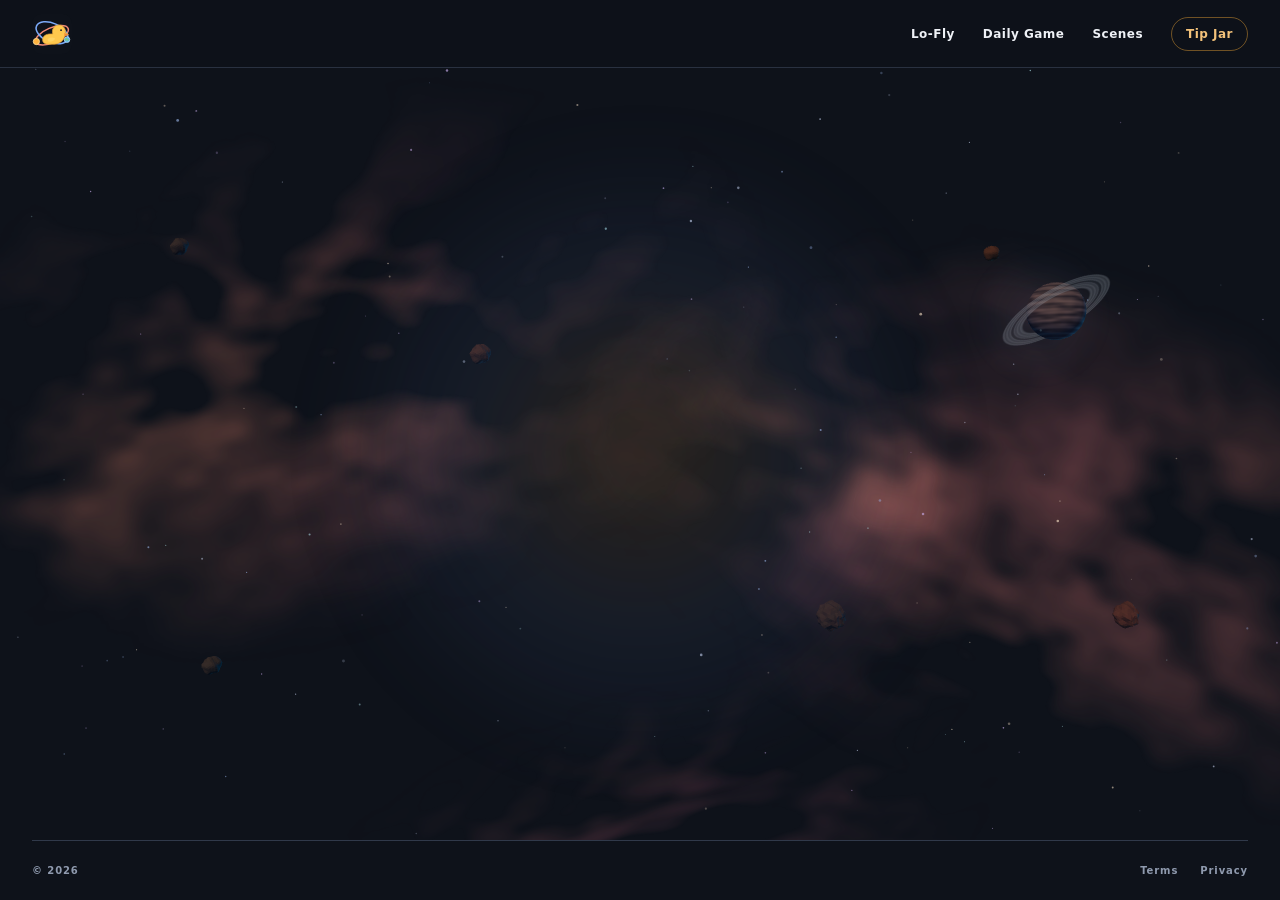
==== index.html @ 39ffc07c "Add the Scenes gallery at /scenes/ (The Pier, The Campsite, The Overview) with a Scenes link in ever" ====
<!doctype html>
<html lang="en">
  <head>
    <meta charset="utf-8" />
    <meta name="viewport" content="width=device-width, initial-scale=1" />
    <meta name="theme-color" content="#0e121a" />
    <meta name="description" content="An interactive rubber duck in orbit. Play Lo-Fly and the Daily Game." />
    <title>jocoly.com</title>
    <link rel="icon" href="/assets/favicon-dEKb_OuO.svg" type="image/svg+xml" />
    <script type="module" crossorigin src="/assets/main-CaY3VShw.js"></script>
    <link rel="modulepreload" crossorigin href="/assets/site-57SYCgge.js">
    <link rel="modulepreload" crossorigin href="/assets/three.module-zth7mm_C.js">
    <link rel="modulepreload" crossorigin href="/assets/BufferGeometryUtils-DLMdlk1V.js">
    <link rel="stylesheet" crossorigin href="/assets/site-CdRNZb1y.css">
  </head>
  <body>
    <a class="skip-link" href="#main">Skip to content</a>
    <header class="site-header">
      <div class="header-inner">
        <a class="brand-mark" href="#top" aria-label="Back to top"><img src="data:image/svg+xml,%3csvg%20xmlns='http://www.w3.org/2000/svg'%20viewBox='0%200%2064%2064'%3e%3crect%20width='64'%20height='64'%20rx='15'%20fill='%230e121a'/%3e%3cellipse%20cx='32'%20cy='34'%20rx='28'%20ry='12'%20transform='rotate(-23%2032%2034)'%20fill='none'%20stroke='%23f28a77'%20stroke-width='2.4'/%3e%3cellipse%20cx='32'%20cy='30'%20rx='27'%20ry='15'%20transform='rotate(24%2032%2030)'%20fill='none'%20stroke='%237ba9f7'%20stroke-width='2.4'/%3e%3ccircle%20cx='7'%20cy='44'%20r='5'%20fill='%23ffb23f'%20stroke='%23ffe09a'%20stroke-width='1.3'/%3e%3ccircle%20cx='56'%20cy='41'%20r='4.5'%20fill='%2358b7eb'%20stroke='%23d2e9ff'%20stroke-width='1'/%3e%3cpath%20d='M54%2039c-1%200-2%201-2%202%201%200%201%201%202%202l2-1%202%201%201-2-2-1-1-2z'%20fill='%2379c988'/%3e%3cpath%20d='M17%2041c0-5.5%205.5-9%2012.5-9h3.8c-.4-1.3-.6-2.6-.6-3.8%200-6.1%204.6-10.7%2010.4-10.7s10.3%204.6%2010.3%2010.7v1.5l4.9%202.8-5.9%202.6c-1.9%208.1-8.5%2013.3-19.4%2013.3H28C21%2048.4%2017%2046.2%2017%2041Z'%20fill='%23ffc84d'%20stroke='%23e3a039'%20stroke-width='1.2'%20stroke-linejoin='round'/%3e%3cpath%20d='M51%2030.5%2059%2033l-7.4%203.1c.6-1.8.5-3.8-.6-5.6Z'%20fill='%23f28a3b'/%3e%3cpath%20d='M25%2040c4-3%208-3%2012-1-2%204-6%206-11%205'%20fill='%23ffda72'%20opacity='.65'/%3e%3ccircle%20cx='46.5'%20cy='25.8'%20r='1.5'%20fill='%2325252c'/%3e%3c/svg%3e" alt="" /></a>
        <div class="header-actions">
          <nav class="site-nav" aria-label="Main navigation"><a href="/lo-fly/" data-lo-fly-link>Lo-Fly</a><a href="/daily-game/">Daily Game</a><a href="/scenes/">Scenes</a></nav>
          <a class="tip-jar" href="https://ko-fi.com/jocoly" target="_blank" rel="noopener" aria-label="Tip Jar on Ko-fi (opens in a new tab)">Tip Jar</a>
        </div>
      </div>
    </header>

    <main id="main">
      <section class="hero" id="top" aria-labelledby="hero-title">
        <h1 class="sr-only" id="hero-title">Interactive rubber duck</h1>
        <canvas class="space-field" aria-hidden="true"></canvas>
        <canvas class="space-objects" aria-hidden="true"></canvas>
        <div class="hero-art">
          <span class="art-halo" aria-hidden="true"></span>
          <canvas class="scene-canvas" aria-hidden="true"></canvas>
          <button class="duck-hit-target" type="button" aria-label="Move the cursor across the duck to slap it. Click to change its colors."></button>
          <span class="sr-only" id="filter-status" aria-live="polite"></span>
        </div>
      </section>
    </main>

    <footer class="site-footer"><span>© 2026</span><nav class="footer-links" aria-label="Legal"><a href="/terms/">Terms</a><a href="/privacy/">Privacy</a></nav></footer>
  </body>
</html>
---- assets/site-CdRNZb1y.css ----
@layer properties{@supports (((-webkit-hyphens:none)) and (not (margin-trim:inline))) or ((-moz-orient:inline) and (not (color:rgb(from red r g b)))){*,:before,:after,::backdrop{--tw-rotate-x:initial;--tw-rotate-y:initial;--tw-rotate-z:initial;--tw-skew-x:initial;--tw-skew-y:initial;--tw-border-style:solid;--tw-shadow:0 0 #0000;--tw-shadow-color:initial;--tw-shadow-alpha:100%;--tw-inset-shadow:0 0 #0000;--tw-inset-shadow-color:initial;--tw-inset-shadow-alpha:100%;--tw-ring-color:initial;--tw-ring-shadow:0 0 #0000;--tw-inset-ring-color:initial;--tw-inset-ring-shadow:0 0 #0000;--tw-ring-inset:initial;--tw-ring-offset-width:0px;--tw-ring-offset-color:#fff;--tw-ring-offset-shadow:0 0 #0000;--tw-outline-style:solid;--tw-blur:initial;--tw-brightness:initial;--tw-contrast:initial;--tw-grayscale:initial;--tw-hue-rotate:initial;--tw-invert:initial;--tw-opacity:initial;--tw-saturate:initial;--tw-sepia:initial;--tw-drop-shadow:initial;--tw-drop-shadow-color:initial;--tw-drop-shadow-alpha:100%;--tw-drop-shadow-size:initial}}}@layer theme{:root,:host{--font-sans:-apple-system, BlinkMacSystemFont, "Segoe UI", Roboto, "Helvetica Neue", "Noto Sans", Arial, sans-serif, "Apple Color Emoji", "Segoe UI Emoji", "Segoe UI Symbol", "Noto Color Emoji";--font-mono:ui-monospace, SFMono-Regular, Menlo, Monaco, Consolas, "Liberation Mono", "Courier New", monospace;--spacing:.25rem;--default-transition-duration:.15s;--default-transition-timing-function:cubic-bezier(.4, 0, .2, 1);--default-font-family:var(--font-sans);--default-mono-font-family:var(--font-mono)}}@layer base{*,:after,:before,::backdrop{box-sizing:border-box;border:0 solid;margin:0;padding:0}::file-selector-button{box-sizing:border-box;border:0 solid;margin:0;padding:0}html,:host{-webkit-text-size-adjust:100%;tab-size:4;line-height:1.5;font-family:var(--default-font-family,-apple-system, BlinkMacSystemFont, "Segoe UI", Roboto, "Helvetica Neue", "Noto Sans", Arial, sans-serif, "Apple Color Emoji", "Segoe UI Emoji", "Segoe UI Symbol", "Noto Color Emoji");font-feature-settings:var(--default-font-feature-settings,normal);font-variation-settings:var(--default-font-variation-settings,normal);-webkit-tap-highlight-color:transparent}hr{height:0;color:inherit;border-top-width:1px}abbr:where([title]){-webkit-text-decoration:underline dotted;text-decoration:underline dotted}h1,h2,h3,h4,h5,h6{font-size:inherit;font-weight:inherit}a{color:inherit;-webkit-text-decoration:inherit;text-decoration:inherit}b,strong{font-weight:bolder}code,kbd,samp,pre{font-family:var(--default-mono-font-family,ui-monospace, SFMono-Regular, Menlo, Monaco, Consolas, "Liberation Mono", "Courier New", monospace);font-feature-settings:var(--default-mono-font-feature-settings,normal);font-variation-settings:var(--default-mono-font-variation-settings,normal);font-size:1em}small{font-size:80%}sub,sup{vertical-align:baseline;font-size:75%;line-height:0;position:relative}sub{bottom:-.25em}sup{top:-.5em}table{text-indent:0;border-color:inherit;border-collapse:collapse}:-moz-focusring:where(:not(iframe)){outline:auto}progress{vertical-align:baseline}summary{display:list-item}ol,ul,menu{list-style:none}img,svg,video,canvas,audio,iframe,embed,object{vertical-align:middle;display:block}img,video{max-width:100%;height:auto}button,input,select,optgroup,textarea{font:inherit;font-feature-settings:inherit;font-variation-settings:inherit;letter-spacing:inherit;color:inherit;opacity:1;background-color:#0000;border-radius:0}::file-selector-button{font:inherit;font-feature-settings:inherit;font-variation-settings:inherit;letter-spacing:inherit;color:inherit;opacity:1;background-color:#0000;border-radius:0}:where(select:is([multiple],[size])) optgroup{font-weight:bolder}:where(select:is([multiple],[size])) optgroup option{padding-inline-start:20px}::file-selector-button{margin-inline-end:4px}::placeholder{opacity:1}@supports (not ((-webkit-appearance:-apple-pay-button))) or (contain-intrinsic-size:1px){::placeholder{color:currentColor}@supports (color:color-mix(in lab,red,red)){::placeholder{color:color-mix(in oklab,currentcolor 50%,transparent)}}}textarea{resize:vertical}::-webkit-search-decoration{-webkit-appearance:none}::-webkit-date-and-time-value{min-height:1lh;text-align:inherit}::-webkit-datetime-edit{display:inline-flex}::-webkit-datetime-edit-fields-wrapper{padding:0}::-webkit-datetime-edit{padding-block:0}::-webkit-datetime-edit-year-field{padding-block:0}::-webkit-datetime-edit-month-field{padding-block:0}::-webkit-datetime-edit-day-field{padding-block:0}::-webkit-datetime-edit-hour-field{padding-block:0}::-webkit-datetime-edit-minute-field{padding-block:0}::-webkit-datetime-edit-second-field{padding-block:0}::-webkit-datetime-edit-millisecond-field{padding-block:0}::-webkit-datetime-edit-meridiem-field{padding-block:0}::-webkit-calendar-picker-indicator{line-height:1}:-moz-ui-invalid{box-shadow:none}button,input:where([type=button],[type=reset],[type=submit]){appearance:button}::file-selector-button{appearance:button}::-webkit-inner-spin-button{height:auto}::-webkit-outer-spin-button{height:auto}[hidden]:where(:not([hidden=until-found])){display:none!important}}@layer components;@layer utilities{.invisible{visibility:hidden}.visible{visibility:visible}.sr-only{clip-path:inset(50%);white-space:nowrap;border-width:0;width:1px;height:1px;margin:-1px;padding:0;position:absolute;overflow:hidden}.absolute{position:absolute}.fixed{position:fixed}.relative{position:relative}.static{position:static}.block{display:block}.grid{display:grid}.hidden{display:none}.table{display:table}.h-9{height:calc(var(--spacing) * 9)}.shrink{flex-shrink:1}.grow{flex-grow:1}.transform{transform:var(--tw-rotate-x,) var(--tw-rotate-y,) var(--tw-rotate-z,) var(--tw-skew-x,) var(--tw-skew-y,)}.resize{resize:both}.rounded{border-radius:.25rem}.border{border-style:var(--tw-border-style);border-width:1px}.italic{font-style:italic}.antialiased{-webkit-font-smoothing:antialiased;-moz-osx-font-smoothing:grayscale}.shadow{--tw-shadow:0 1px 3px 0 var(--tw-shadow-color,#0000001a), 0 1px 2px -1px var(--tw-shadow-color,#0000001a);box-shadow:var(--tw-inset-shadow),var(--tw-inset-ring-shadow),var(--tw-ring-offset-shadow),var(--tw-ring-shadow),var(--tw-shadow)}.ring{--tw-ring-shadow:var(--tw-ring-inset,) 0 0 0 calc(1px + var(--tw-ring-offset-width)) var(--tw-ring-color,currentcolor);box-shadow:var(--tw-inset-shadow),var(--tw-inset-ring-shadow),var(--tw-ring-offset-shadow),var(--tw-ring-shadow),var(--tw-shadow)}.outline{outline-style:var(--tw-outline-style);outline-width:1px}.blur{--tw-blur:blur(8px);filter:var(--tw-blur,) var(--tw-brightness,) var(--tw-contrast,) var(--tw-grayscale,) var(--tw-hue-rotate,) var(--tw-invert,) var(--tw-saturate,) var(--tw-sepia,) var(--tw-drop-shadow,)}.invert{--tw-invert:invert(100%);filter:var(--tw-blur,) var(--tw-brightness,) var(--tw-contrast,) var(--tw-grayscale,) var(--tw-hue-rotate,) var(--tw-invert,) var(--tw-saturate,) var(--tw-sepia,) var(--tw-drop-shadow,)}.filter{filter:var(--tw-blur,) var(--tw-brightness,) var(--tw-contrast,) var(--tw-grayscale,) var(--tw-hue-rotate,) var(--tw-invert,) var(--tw-saturate,) var(--tw-sepia,) var(--tw-drop-shadow,)}.transition{transition-property:color,background-color,border-color,outline-color,text-decoration-color,fill,stroke,--tw-gradient-from,--tw-gradient-via,--tw-gradient-to,opacity,box-shadow,transform,translate,scale,rotate,filter,-webkit-backdrop-filter,backdrop-filter,display,content-visibility,overlay,pointer-events;transition-timing-function:var(--tw-ease,var(--default-transition-timing-function));transition-duration:var(--tw-duration,var(--default-transition-duration))}}:root{color-scheme:dark}html{scroll-behavior:smooth}body{color:#eef1f6;background:#0e121a;flex-direction:column;min-height:100svh;margin:0;font-family:Inter,ui-sans-serif,system-ui,sans-serif;display:flex}a{color:inherit;text-decoration:none}button{font:inherit}a:focus-visible,button:focus-visible{outline-offset:5px;outline:2px solid #aabdff}.sr-only{clip:rect(0,0,0,0);white-space:nowrap;border:0;width:1px;height:1px;margin:-1px;padding:0;position:absolute;overflow:hidden}.skip-link{z-index:100;color:#0e121a;background:#e8edff;padding:10px 14px;position:fixed;top:-70px;left:12px}.skip-link:focus{top:12px}.site-header{-webkit-backdrop-filter:blur(18px);backdrop-filter:blur(18px);z-index:5;background:#0e121aeb;border-bottom:1px solid #293140;flex:none;height:68px}.header-inner{justify-content:space-between;align-items:center;width:min(100% - 64px,1280px);height:100%;margin-inline:auto;display:flex}.brand-mark{place-items:center;width:40px;height:40px;display:grid}.brand-mark img{width:40px;height:40px;display:block}.site-nav{letter-spacing:.04em;gap:28px;font-size:12px;font-weight:650;display:flex}.site-nav a,.site-nav [aria-current=page]{align-items:center;padding:12px 0;display:inline-flex}.site-nav a:hover{color:#aabdff}.header-actions{align-items:center;gap:28px;display:flex}.tip-jar{color:#f3c27a;letter-spacing:.04em;white-space:nowrap;border:1px solid #d4933280;border-radius:999px;align-items:center;padding:7px 14px;font-size:12px;font-weight:650;transition:background-color .15s,border-color .15s;display:inline-flex}.tip-jar:hover{background:#d4933224;border-color:#d49332}main{flex:1;min-height:0;display:grid}.hero{isolation:isolate;place-items:center;min-height:calc(100svh - 130px);display:grid;position:relative;overflow:hidden}.space-field,.space-objects{pointer-events:none;width:100%;height:100%;display:block;position:absolute;inset:0}.space-field{z-index:0}.space-objects{z-index:1;opacity:.65}.hero-art{aspect-ratio:1;z-index:2;pointer-events:none;width:min(100vw - 32px,100svh - 142px,850px);position:relative}.art-halo{filter:blur(38px);background:radial-gradient(circle,#d4933222 4%,#4b68a31b 47%,#0000 76%);border-radius:50%;position:absolute;inset:11%}.scene-canvas{opacity:0;pointer-events:none;width:100%;height:100%;transition:opacity .4s;display:block;position:absolute;inset:0}.hero-art.scene-ready .scene-canvas{opacity:1}.duck-hit-target{z-index:1;pointer-events:auto;touch-action:pan-y;background:0 0;border:0;width:56%;height:67%;padding:0;position:absolute;top:17%;left:22%}.duck-hit-target:disabled{pointer-events:none}.duck-hit-target:focus-visible{border-radius:50%;outline:2px solid #aabdff}.site-footer{color:#8f9aae;letter-spacing:.09em;border-top:1px solid #30394a;flex:none;justify-content:space-between;align-items:center;width:min(100% - 64px,1280px);min-height:60px;margin-inline:auto;font-size:10px;font-weight:650;display:flex}.game-page{height:100svh;overflow:hidden}.game-page main{flex:1;min-height:0;display:block}.game-frame{background:#101b22;border:0;width:100%;height:100%;display:block}@media(max-width:520px){.site-header{height:58px}.header-inner,.site-footer{width:calc(100% - 36px)}.header-actions,.site-nav{gap:18px}.tip-jar{padding:6px 11px}.hero{min-height:calc(100svh - 112px)}.hero-art{width:min(100vw - 4px,100svh - 126px)}.site-footer{min-height:54px}}@media(prefers-reduced-motion:reduce){html{scroll-behavior:auto}.scene-canvas{transition:none}}.footer-links{gap:22px;display:flex}.footer-links a:hover{color:#aabdff}.legal{color:#cfd6e3;width:min(100% - 64px,760px);margin-inline:auto;padding:56px 0 72px;line-height:1.65;display:block}.legal h1{color:#eef1f6;margin:0 0 6px;font-size:32px;line-height:1.2}.legal h2{color:#eef1f6;margin:36px 0 8px;font-size:18px}.legal p,.legal ul{margin:0 0 14px;font-size:15px}.legal ul{padding-left:22px}.legal li{margin-bottom:6px}.legal a{color:#aabdff;text-underline-offset:3px;text-decoration:underline}.legal code{background:#1a2130;border-radius:4px;padding:1px 5px;font-size:13px}.legal .updated{color:#8f9aae;margin-bottom:28px;font-size:13px}@media(max-width:520px){.legal{width:calc(100% - 36px);padding-top:36px}}@property --tw-rotate-x{syntax:"*";inherits:false}@property --tw-rotate-y{syntax:"*";inherits:false}@property --tw-rotate-z{syntax:"*";inherits:false}@property --tw-skew-x{syntax:"*";inherits:false}@property --tw-skew-y{syntax:"*";inherits:false}@property --tw-border-style{syntax:"*";inherits:false;initial-value:solid}@property --tw-shadow{syntax:"*";inherits:false;initial-value:0 0 #0000}@property --tw-shadow-color{syntax:"*";inherits:false}@property --tw-shadow-alpha{syntax:"<percentage>";inherits:false;initial-value:100%}@property --tw-inset-shadow{syntax:"*";inherits:false;initial-value:0 0 #0000}@property --tw-inset-shadow-color{syntax:"*";inherits:false}@property --tw-inset-shadow-alpha{syntax:"<percentage>";inherits:false;initial-value:100%}@property --tw-ring-color{syntax:"*";inherits:false}@property --tw-ring-shadow{syntax:"*";inherits:false;initial-value:0 0 #0000}@property --tw-inset-ring-color{syntax:"*";inherits:false}@property --tw-inset-ring-shadow{syntax:"*";inherits:false;initial-value:0 0 #0000}@property --tw-ring-inset{syntax:"*";inherits:false}@property --tw-ring-offset-width{syntax:"<length>";inherits:false;initial-value:0}@property --tw-ring-offset-color{syntax:"*";inherits:false;initial-value:#fff}@property --tw-ring-offset-shadow{syntax:"*";inherits:false;initial-value:0 0 #0000}@property --tw-outline-style{syntax:"*";inherits:false;initial-value:solid}@property --tw-blur{syntax:"*";inherits:false}@property --tw-brightness{syntax:"*";inherits:false}@property --tw-contrast{syntax:"*";inherits:false}@property --tw-grayscale{syntax:"*";inherits:false}@property --tw-hue-rotate{syntax:"*";inherits:false}@property --tw-invert{syntax:"*";inherits:false}@property --tw-opacity{syntax:"*";inherits:false}@property --tw-saturate{syntax:"*";inherits:false}@property --tw-sepia{syntax:"*";inherits:false}@property --tw-drop-shadow{syntax:"*";inherits:false}@property --tw-drop-shadow-color{syntax:"*";inherits:false}@property --tw-drop-shadow-alpha{syntax:"<percentage>";inherits:false;initial-value:100%}@property --tw-drop-shadow-size{syntax:"*";inherits:false}
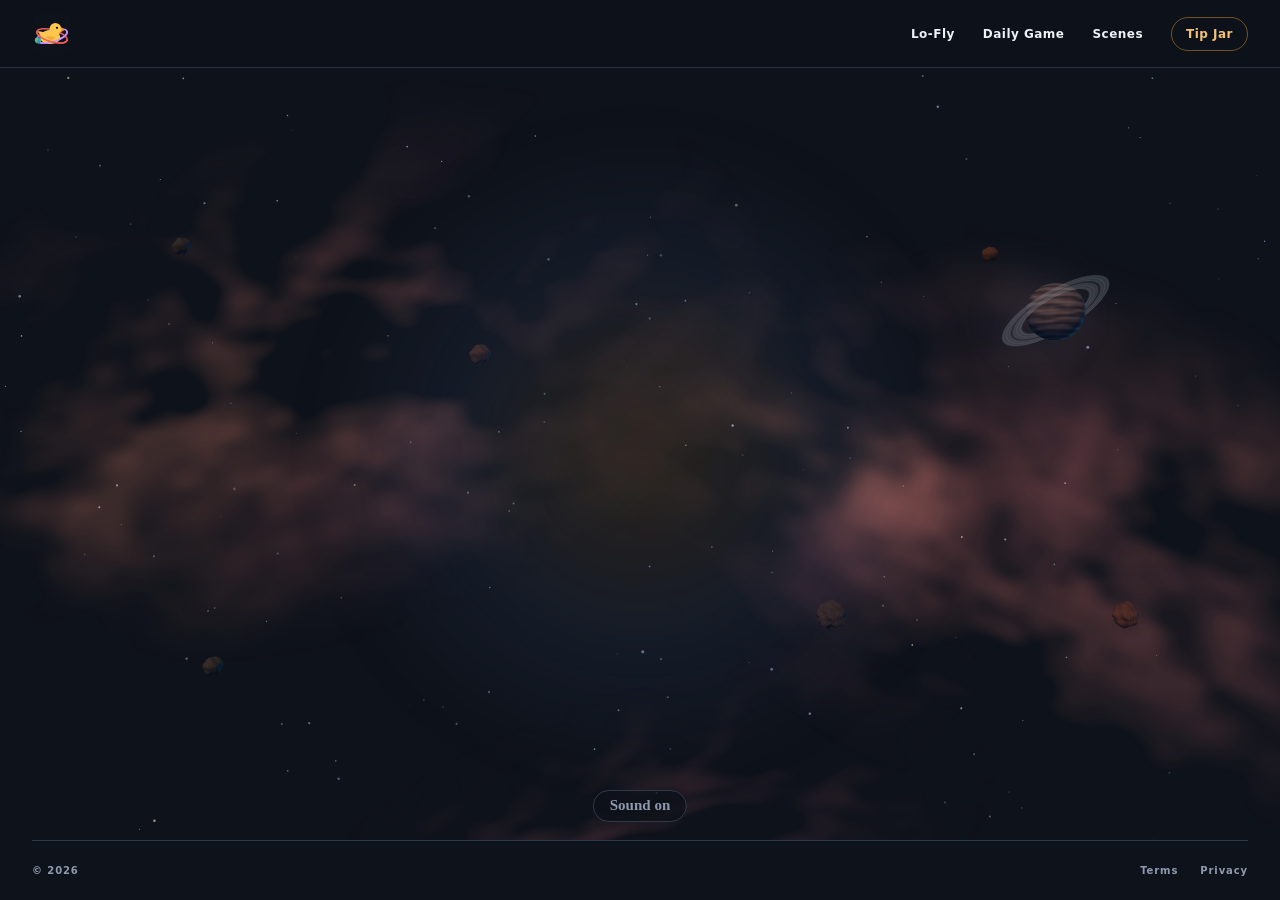
==== commit a66daddc: "Release the new landing page: randomly patterned duck with sound and the new icon; from jocoly.com-s" ====
--- a/index.html
+++ b/index.html
@@ -6,18 +6,18 @@
     <meta name="theme-color" content="#0e121a" />
     <meta name="description" content="An interactive rubber duck in orbit. Play Lo-Fly and the Daily Game." />
     <title>jocoly.com</title>
-    <link rel="icon" href="/assets/favicon-dEKb_OuO.svg" type="image/svg+xml" />
-    <script type="module" crossorigin src="/assets/main-CaY3VShw.js"></script>
-    <link rel="modulepreload" crossorigin href="/assets/site-57SYCgge.js">
-    <link rel="modulepreload" crossorigin href="/assets/three.module-zth7mm_C.js">
-    <link rel="modulepreload" crossorigin href="/assets/BufferGeometryUtils-DLMdlk1V.js">
-    <link rel="stylesheet" crossorigin href="/assets/site-CdRNZb1y.css">
+    <link rel="icon" href="/assets/favicon-DB8IwmVq.svg" type="image/svg+xml" />
+    <script type="module" crossorigin src="/assets/main-D5SIvLq3.js"></script>
+    <link rel="modulepreload" crossorigin href="/assets/site-DkAqR7CB.js">
+    <link rel="modulepreload" crossorigin href="/assets/three.module-B9PKC9r9.js">
+    <link rel="modulepreload" crossorigin href="/assets/BufferGeometryUtils-BU6Eg-JL.js">
+    <link rel="stylesheet" crossorigin href="/assets/site-BySpHu5W.css">
   </head>
   <body>
     <a class="skip-link" href="#main">Skip to content</a>
     <header class="site-header">
       <div class="header-inner">
-        <a class="brand-mark" href="#top" aria-label="Back to top"><img src="data:image/svg+xml,%3csvg%20xmlns='http://www.w3.org/2000/svg'%20viewBox='0%200%2064%2064'%3e%3crect%20width='64'%20height='64'%20rx='15'%20fill='%230e121a'/%3e%3cellipse%20cx='32'%20cy='34'%20rx='28'%20ry='12'%20transform='rotate(-23%2032%2034)'%20fill='none'%20stroke='%23f28a77'%20stroke-width='2.4'/%3e%3cellipse%20cx='32'%20cy='30'%20rx='27'%20ry='15'%20transform='rotate(24%2032%2030)'%20fill='none'%20stroke='%237ba9f7'%20stroke-width='2.4'/%3e%3ccircle%20cx='7'%20cy='44'%20r='5'%20fill='%23ffb23f'%20stroke='%23ffe09a'%20stroke-width='1.3'/%3e%3ccircle%20cx='56'%20cy='41'%20r='4.5'%20fill='%2358b7eb'%20stroke='%23d2e9ff'%20stroke-width='1'/%3e%3cpath%20d='M54%2039c-1%200-2%201-2%202%201%200%201%201%202%202l2-1%202%201%201-2-2-1-1-2z'%20fill='%2379c988'/%3e%3cpath%20d='M17%2041c0-5.5%205.5-9%2012.5-9h3.8c-.4-1.3-.6-2.6-.6-3.8%200-6.1%204.6-10.7%2010.4-10.7s10.3%204.6%2010.3%2010.7v1.5l4.9%202.8-5.9%202.6c-1.9%208.1-8.5%2013.3-19.4%2013.3H28C21%2048.4%2017%2046.2%2017%2041Z'%20fill='%23ffc84d'%20stroke='%23e3a039'%20stroke-width='1.2'%20stroke-linejoin='round'/%3e%3cpath%20d='M51%2030.5%2059%2033l-7.4%203.1c.6-1.8.5-3.8-.6-5.6Z'%20fill='%23f28a3b'/%3e%3cpath%20d='M25%2040c4-3%208-3%2012-1-2%204-6%206-11%205'%20fill='%23ffda72'%20opacity='.65'/%3e%3ccircle%20cx='46.5'%20cy='25.8'%20r='1.5'%20fill='%2325252c'/%3e%3c/svg%3e" alt="" /></a>
+        <a class="brand-mark" href="#top" aria-label="Back to top"><img src="data:image/svg+xml,%3csvg%20xmlns='http://www.w3.org/2000/svg'%20viewBox='0%200%2064%2064'%3e%3ctitle%3eJocoly%20duck%20in%20orbit%3c/title%3e%3cdefs%3e%3cclipPath%20id='earth'%3e%3ccircle%20cx='9.5'%20cy='42'%20r='5'/%3e%3c/clipPath%3e%3c/defs%3e%3crect%20width='64'%20height='64'%20rx='15'%20fill='%230e121a'/%3e%3cg%20fill='none'%20stroke-width='2.6'%20stroke-linecap='round'%3e%3cg%20transform='translate(32%2035)%20rotate(-16)'%3e%3cellipse%20rx='25'%20ry='9.5'%20stroke='%23c792ff'/%3e%3c/g%3e%3cg%20transform='translate(32%2035)%20rotate(16)'%3e%3cellipse%20rx='25'%20ry='9.5'%20stroke='%23ee5a5a'/%3e%3c/g%3e%3c/g%3e%3cpath%20d='M42%2021Q48%2020.6%2052.5%2025Q48%2029.2%2042%2029Z'%20fill='%23f28a3b'/%3e%3cg%20fill='%23ffc84d'%3e%3ccircle%20cx='37.5'%20cy='24'%20r='9.5'/%3e%3cellipse%20cx='29'%20cy='37'%20rx='16.5'%20ry='11'/%3e%3cpath%20d='M14%2034%208.5%2027.5Q16%2027%2021%2031Z'/%3e%3c/g%3e%3cpath%20d='M22%2036.5Q29%2046%2038%2037.5Q30%2034%2022%2036.5Z'%20fill='%23f0a93a'/%3e%3ccircle%20cx='40'%20cy='22'%20r='1.8'%20fill='%230e121a'/%3e%3cg%20fill='none'%20stroke-width='2.6'%20stroke-linecap='round'%3e%3cpath%20transform='translate(32%2035)%20rotate(-16)'%20d='M-25%200A25%209.5%200%200%200%2025%200'%20stroke='%23c792ff'/%3e%3cpath%20transform='translate(32%2035)%20rotate(16)'%20d='M-25%200A25%209.5%200%200%200%2025%200'%20stroke='%23ee5a5a'/%3e%3c/g%3e%3ccircle%20cx='9.5'%20cy='42'%20r='5'%20fill='%232f86d9'/%3e%3cg%20clip-path='url(%23earth)'%20fill='%235fbf6e'%3e%3cpath%20d='M4.5%2038.6Q7.5%2036.6%2010.2%2038.2Q9.6%2040%2011.2%2041.2Q10%2042.6%208.6%2042.2Q7.8%2044.2%208.4%2046.2L6.6%2045Q5.6%2042.4%204%2041.4Z'/%3e%3cpath%20d='M12%2039.6Q14.6%2040%2015.2%2042.2Q14.2%2044.4%2012.6%2045Q11.8%2042.6%2012%2039.6Z'/%3e%3cpath%20d='M9.4%2046.4Q11.2%2045.6%2012.4%2046.8L10.2%2048Z'/%3e%3c/g%3e%3c/svg%3e" alt="" /></a>
         <div class="header-actions">
           <nav class="site-nav" aria-label="Main navigation"><a href="/lo-fly/" data-lo-fly-link>Lo-Fly</a><a href="/daily-game/">Daily Game</a><a href="/scenes/">Scenes</a></nav>
           <a class="tip-jar" href="https://ko-fi.com/jocoly" target="_blank" rel="noopener" aria-label="Tip Jar on Ko-fi (opens in a new tab)">Tip Jar</a>
@@ -36,6 +36,7 @@
           <button class="duck-hit-target" type="button" aria-label="Move the cursor across the duck to slap it. Click to change its colors."></button>
           <span class="sr-only" id="filter-status" aria-live="polite"></span>
         </div>
+        <button class="sound-toggle" type="button" aria-pressed="true">Sound on</button>
       </section>
     </main>
 
--- a/assets/site-BySpHu5W.css
+++ b/assets/site-BySpHu5W.css
@@ -0,0 +1 @@
+@layer properties{@supports (((-webkit-hyphens:none)) and (not (margin-trim:inline))) or ((-moz-orient:inline) and (not (color:rgb(from red r g b)))){*,:before,:after,::backdrop{--tw-rotate-x:initial;--tw-rotate-y:initial;--tw-rotate-z:initial;--tw-skew-x:initial;--tw-skew-y:initial;--tw-border-style:solid;--tw-shadow:0 0 #0000;--tw-shadow-color:initial;--tw-shadow-alpha:100%;--tw-inset-shadow:0 0 #0000;--tw-inset-shadow-color:initial;--tw-inset-shadow-alpha:100%;--tw-ring-color:initial;--tw-ring-shadow:0 0 #0000;--tw-inset-ring-color:initial;--tw-inset-ring-shadow:0 0 #0000;--tw-ring-inset:initial;--tw-ring-offset-width:0px;--tw-ring-offset-color:#fff;--tw-ring-offset-shadow:0 0 #0000;--tw-outline-style:solid;--tw-blur:initial;--tw-brightness:initial;--tw-contrast:initial;--tw-grayscale:initial;--tw-hue-rotate:initial;--tw-invert:initial;--tw-opacity:initial;--tw-saturate:initial;--tw-sepia:initial;--tw-drop-shadow:initial;--tw-drop-shadow-color:initial;--tw-drop-shadow-alpha:100%;--tw-drop-shadow-size:initial}}}@layer theme{:root,:host{--font-sans:-apple-system, BlinkMacSystemFont, "Segoe UI", Roboto, "Helvetica Neue", "Noto Sans", Arial, sans-serif, "Apple Color Emoji", "Segoe UI Emoji", "Segoe UI Symbol", "Noto Color Emoji";--font-mono:ui-monospace, SFMono-Regular, Menlo, Monaco, Consolas, "Liberation Mono", "Courier New", monospace;--spacing:.25rem;--default-transition-duration:.15s;--default-transition-timing-function:cubic-bezier(.4, 0, .2, 1);--default-font-family:var(--font-sans);--default-mono-font-family:var(--font-mono)}}@layer base{*,:after,:before,::backdrop{box-sizing:border-box;border:0 solid;margin:0;padding:0}::file-selector-button{box-sizing:border-box;border:0 solid;margin:0;padding:0}html,:host{-webkit-text-size-adjust:100%;tab-size:4;line-height:1.5;font-family:var(--default-font-family,-apple-system, BlinkMacSystemFont, "Segoe UI", Roboto, "Helvetica Neue", "Noto Sans", Arial, sans-serif, "Apple Color Emoji", "Segoe UI Emoji", "Segoe UI Symbol", "Noto Color Emoji");font-feature-settings:var(--default-font-feature-settings,normal);font-variation-settings:var(--default-font-variation-settings,normal);-webkit-tap-highlight-color:transparent}hr{height:0;color:inherit;border-top-width:1px}abbr:where([title]){-webkit-text-decoration:underline dotted;text-decoration:underline dotted}h1,h2,h3,h4,h5,h6{font-size:inherit;font-weight:inherit}a{color:inherit;-webkit-text-decoration:inherit;text-decoration:inherit}b,strong{font-weight:bolder}code,kbd,samp,pre{font-family:var(--default-mono-font-family,ui-monospace, SFMono-Regular, Menlo, Monaco, Consolas, "Liberation Mono", "Courier New", monospace);font-feature-settings:var(--default-mono-font-feature-settings,normal);font-variation-settings:var(--default-mono-font-variation-settings,normal);font-size:1em}small{font-size:80%}sub,sup{vertical-align:baseline;font-size:75%;line-height:0;position:relative}sub{bottom:-.25em}sup{top:-.5em}table{text-indent:0;border-color:inherit;border-collapse:collapse}:-moz-focusring:where(:not(iframe)){outline:auto}progress{vertical-align:baseline}summary{display:list-item}ol,ul,menu{list-style:none}img,svg,video,canvas,audio,iframe,embed,object{vertical-align:middle;display:block}img,video{max-width:100%;height:auto}button,input,select,optgroup,textarea{font:inherit;font-feature-settings:inherit;font-variation-settings:inherit;letter-spacing:inherit;color:inherit;opacity:1;background-color:#0000;border-radius:0}::file-selector-button{font:inherit;font-feature-settings:inherit;font-variation-settings:inherit;letter-spacing:inherit;color:inherit;opacity:1;background-color:#0000;border-radius:0}:where(select:is([multiple],[size])) optgroup{font-weight:bolder}:where(select:is([multiple],[size])) optgroup option{padding-inline-start:20px}::file-selector-button{margin-inline-end:4px}::placeholder{opacity:1}@supports (not ((-webkit-appearance:-apple-pay-button))) or (contain-intrinsic-size:1px){::placeholder{color:currentColor}@supports (color:color-mix(in lab,red,red)){::placeholder{color:color-mix(in oklab,currentcolor 50%,transparent)}}}textarea{resize:vertical}::-webkit-search-decoration{-webkit-appearance:none}::-webkit-date-and-time-value{min-height:1lh;text-align:inherit}::-webkit-datetime-edit{display:inline-flex}::-webkit-datetime-edit-fields-wrapper{padding:0}::-webkit-datetime-edit{padding-block:0}::-webkit-datetime-edit-year-field{padding-block:0}::-webkit-datetime-edit-month-field{padding-block:0}::-webkit-datetime-edit-day-field{padding-block:0}::-webkit-datetime-edit-hour-field{padding-block:0}::-webkit-datetime-edit-minute-field{padding-block:0}::-webkit-datetime-edit-second-field{padding-block:0}::-webkit-datetime-edit-millisecond-field{padding-block:0}::-webkit-datetime-edit-meridiem-field{padding-block:0}::-webkit-calendar-picker-indicator{line-height:1}:-moz-ui-invalid{box-shadow:none}button,input:where([type=button],[type=reset],[type=submit]){appearance:button}::file-selector-button{appearance:button}::-webkit-inner-spin-button{height:auto}::-webkit-outer-spin-button{height:auto}[hidden]:where(:not([hidden=until-found])){display:none!important}}@layer components;@layer utilities{.invisible{visibility:hidden}.visible{visibility:visible}.sr-only{clip-path:inset(50%);white-space:nowrap;border-width:0;width:1px;height:1px;margin:-1px;padding:0;position:absolute;overflow:hidden}.absolute{position:absolute}.fixed{position:fixed}.relative{position:relative}.static{position:static}.top-6{top:calc(var(--spacing) * 6)}.container{width:100%}@media(min-width:40rem){.container{max-width:40rem}}@media(min-width:48rem){.container{max-width:48rem}}@media(min-width:64rem){.container{max-width:64rem}}@media(min-width:80rem){.container{max-width:80rem}}@media(min-width:96rem){.container{max-width:96rem}}.block{display:block}.grid{display:grid}.hidden{display:none}.table{display:table}.h-9{height:calc(var(--spacing) * 9)}.shrink{flex-shrink:1}.grow{flex-grow:1}.transform{transform:var(--tw-rotate-x,) var(--tw-rotate-y,) var(--tw-rotate-z,) var(--tw-skew-x,) var(--tw-skew-y,)}.resize{resize:both}.rounded{border-radius:.25rem}.border{border-style:var(--tw-border-style);border-width:1px}.italic{font-style:italic}.antialiased{-webkit-font-smoothing:antialiased;-moz-osx-font-smoothing:grayscale}.shadow{--tw-shadow:0 1px 3px 0 var(--tw-shadow-color,#0000001a), 0 1px 2px -1px var(--tw-shadow-color,#0000001a);box-shadow:var(--tw-inset-shadow),var(--tw-inset-ring-shadow),var(--tw-ring-offset-shadow),var(--tw-ring-shadow),var(--tw-shadow)}.ring{--tw-ring-shadow:var(--tw-ring-inset,) 0 0 0 calc(1px + var(--tw-ring-offset-width)) var(--tw-ring-color,currentcolor);box-shadow:var(--tw-inset-shadow),var(--tw-inset-ring-shadow),var(--tw-ring-offset-shadow),var(--tw-ring-shadow),var(--tw-shadow)}.outline{outline-style:var(--tw-outline-style);outline-width:1px}.blur{--tw-blur:blur(8px);filter:var(--tw-blur,) var(--tw-brightness,) var(--tw-contrast,) var(--tw-grayscale,) var(--tw-hue-rotate,) var(--tw-invert,) var(--tw-saturate,) var(--tw-sepia,) var(--tw-drop-shadow,)}.grayscale{--tw-grayscale:grayscale(100%);filter:var(--tw-blur,) var(--tw-brightness,) var(--tw-contrast,) var(--tw-grayscale,) var(--tw-hue-rotate,) var(--tw-invert,) var(--tw-saturate,) var(--tw-sepia,) var(--tw-drop-shadow,)}.invert{--tw-invert:invert(100%);filter:var(--tw-blur,) var(--tw-brightness,) var(--tw-contrast,) var(--tw-grayscale,) var(--tw-hue-rotate,) var(--tw-invert,) var(--tw-saturate,) var(--tw-sepia,) var(--tw-drop-shadow,)}.filter{filter:var(--tw-blur,) var(--tw-brightness,) var(--tw-contrast,) var(--tw-grayscale,) var(--tw-hue-rotate,) var(--tw-invert,) var(--tw-saturate,) var(--tw-sepia,) var(--tw-drop-shadow,)}.transition{transition-property:color,background-color,border-color,outline-color,text-decoration-color,fill,stroke,--tw-gradient-from,--tw-gradient-via,--tw-gradient-to,opacity,box-shadow,transform,translate,scale,rotate,filter,-webkit-backdrop-filter,backdrop-filter,display,content-visibility,overlay,pointer-events;transition-timing-function:var(--tw-ease,var(--default-transition-timing-function));transition-duration:var(--tw-duration,var(--default-transition-duration))}}:root{color-scheme:dark}html{scroll-behavior:smooth}body{color:#eef1f6;background:#0e121a;flex-direction:column;min-height:100svh;margin:0;font-family:Inter,ui-sans-serif,system-ui,sans-serif;display:flex}a{color:inherit;text-decoration:none}button{font:inherit}a:focus-visible,button:focus-visible{outline-offset:5px;outline:2px solid #aabdff}.sr-only{clip:rect(0,0,0,0);white-space:nowrap;border:0;width:1px;height:1px;margin:-1px;padding:0;position:absolute;overflow:hidden}.skip-link{z-index:100;color:#0e121a;background:#e8edff;padding:10px 14px;position:fixed;top:-70px;left:12px}.skip-link:focus{top:12px}.site-header{-webkit-backdrop-filter:blur(18px);backdrop-filter:blur(18px);z-index:5;background:#0e121aeb;border-bottom:1px solid #293140;flex:none;height:68px}.header-inner{justify-content:space-between;align-items:center;width:min(100% - 64px,1280px);height:100%;margin-inline:auto;display:flex}.brand-mark{place-items:center;width:40px;height:40px;display:grid}.brand-mark img{width:40px;height:40px;display:block}.site-nav{letter-spacing:.04em;gap:28px;font-size:12px;font-weight:650;display:flex}.site-nav a,.site-nav [aria-current=page]{align-items:center;padding:12px 0;display:inline-flex}.site-nav a:hover{color:#aabdff}.header-actions{align-items:center;gap:28px;display:flex}.tip-jar{color:#f3c27a;letter-spacing:.04em;white-space:nowrap;border:1px solid #d4933280;border-radius:999px;align-items:center;padding:7px 14px;font-size:12px;font-weight:650;transition:background-color .15s,border-color .15s;display:inline-flex}.tip-jar:hover{background:#d4933224;border-color:#d49332}main{flex:1;min-height:0;display:grid}.hero{cursor:grab;touch-action:none;isolation:isolate;place-items:center;min-height:calc(100svh - 130px);display:grid;position:relative;overflow:hidden}.space-field,.space-objects{pointer-events:none;width:100%;height:100%;display:block;position:absolute;inset:0}.space-field{z-index:0}.space-objects{z-index:1;opacity:.65}.hero-art{aspect-ratio:1;z-index:2;pointer-events:none;width:min(100vw - 32px,100svh - 142px,850px);position:relative}.art-halo{filter:blur(38px);background:radial-gradient(circle,#d4933222 4%,#4b68a31b 47%,#0000 76%);border-radius:50%;position:absolute;inset:11%}.scene-canvas{opacity:0;pointer-events:none;width:100%;height:100%;transition:opacity .4s;display:block;position:absolute;inset:0}.hero-art.scene-ready .scene-canvas{opacity:1}.duck-hit-target{z-index:1;pointer-events:auto;touch-action:none;background:0 0;border:0;width:56%;height:67%;padding:0;position:absolute;top:17%;left:22%}.duck-hit-target:disabled{pointer-events:none}.duck-hit-target:focus-visible{border-radius:50%;outline:2px solid #aabdff}.site-footer{color:#8f9aae;letter-spacing:.09em;border-top:1px solid #30394a;flex:none;justify-content:space-between;align-items:center;width:min(100% - 64px,1280px);min-height:60px;margin-inline:auto;font-size:10px;font-weight:650;display:flex}.game-page{height:100svh;overflow:hidden}.game-page main{flex:1;min-height:0;display:block}.game-frame{background:#101b22;border:0;width:100%;height:100%;display:block}@media(max-width:520px){.site-header{height:58px}.header-inner,.site-footer{width:calc(100% - 36px)}.header-actions,.site-nav{gap:18px}.tip-jar{padding:6px 11px}.hero{min-height:calc(100svh - 112px)}.hero-art{width:min(100vw - 4px,100svh - 126px)}.site-footer{min-height:54px}}@media(prefers-reduced-motion:reduce){html{scroll-behavior:auto}.scene-canvas{transition:none}}.footer-links{gap:22px;display:flex}.footer-links a:hover{color:#aabdff}.legal{color:#cfd6e3;width:min(100% - 64px,760px);margin-inline:auto;padding:56px 0 72px;line-height:1.65;display:block}.legal h1{color:#eef1f6;margin:0 0 6px;font-size:32px;line-height:1.2}.legal h2{color:#eef1f6;margin:36px 0 8px;font-size:18px}.legal p,.legal ul{margin:0 0 14px;font-size:15px}.legal ul{padding-left:22px}.legal li{margin-bottom:6px}.legal a{color:#aabdff;text-underline-offset:3px;text-decoration:underline}.legal code{background:#1a2130;border-radius:4px;padding:1px 5px;font-size:13px}.legal .updated{color:#8f9aae;margin-bottom:28px;font-size:13px}@media(max-width:520px){.legal{width:calc(100% - 36px);padding-top:36px}}.sound-toggle{z-index:3;color:#8f9aae;cursor:pointer;background:#0e121acc;border:1px solid #30394a;border-radius:999px;padding:7px 16px 8px;font:600 15px/1 Segoe Print,Bradley Hand,Chalkboard SE,Comic Sans MS,cursive;transition:color .2s,border-color .2s;position:absolute;bottom:18px;left:50%;transform:translate(-50%)}.sound-toggle:hover,.sound-toggle:focus-visible{color:#eef1f6;border-color:#98aaff;outline:none}.sound-toggle[aria-pressed=false]{opacity:.7}.hero.spinning,.hero.spinning *{cursor:grabbing}@property --tw-rotate-x{syntax:"*";inherits:false}@property --tw-rotate-y{syntax:"*";inherits:false}@property --tw-rotate-z{syntax:"*";inherits:false}@property --tw-skew-x{syntax:"*";inherits:false}@property --tw-skew-y{syntax:"*";inherits:false}@property --tw-border-style{syntax:"*";inherits:false;initial-value:solid}@property --tw-shadow{syntax:"*";inherits:false;initial-value:0 0 #0000}@property --tw-shadow-color{syntax:"*";inherits:false}@property --tw-shadow-alpha{syntax:"<percentage>";inherits:false;initial-value:100%}@property --tw-inset-shadow{syntax:"*";inherits:false;initial-value:0 0 #0000}@property --tw-inset-shadow-color{syntax:"*";inherits:false}@property --tw-inset-shadow-alpha{syntax:"<percentage>";inherits:false;initial-value:100%}@property --tw-ring-color{syntax:"*";inherits:false}@property --tw-ring-shadow{syntax:"*";inherits:false;initial-value:0 0 #0000}@property --tw-inset-ring-color{syntax:"*";inherits:false}@property --tw-inset-ring-shadow{syntax:"*";inherits:false;initial-value:0 0 #0000}@property --tw-ring-inset{syntax:"*";inherits:false}@property --tw-ring-offset-width{syntax:"<length>";inherits:false;initial-value:0}@property --tw-ring-offset-color{syntax:"*";inherits:false;initial-value:#fff}@property --tw-ring-offset-shadow{syntax:"*";inherits:false;initial-value:0 0 #0000}@property --tw-outline-style{syntax:"*";inherits:false;initial-value:solid}@property --tw-blur{syntax:"*";inherits:false}@property --tw-brightness{syntax:"*";inherits:false}@property --tw-contrast{syntax:"*";inherits:false}@property --tw-grayscale{syntax:"*";inherits:false}@property --tw-hue-rotate{syntax:"*";inherits:false}@property --tw-invert{syntax:"*";inherits:false}@property --tw-opacity{syntax:"*";inherits:false}@property --tw-saturate{syntax:"*";inherits:false}@property --tw-sepia{syntax:"*";inherits:false}@property --tw-drop-shadow{syntax:"*";inherits:false}@property --tw-drop-shadow-color{syntax:"*";inherits:false}@property --tw-drop-shadow-alpha{syntax:"<percentage>";inherits:false;initial-value:100%}@property --tw-drop-shadow-size{syntax:"*";inherits:false}
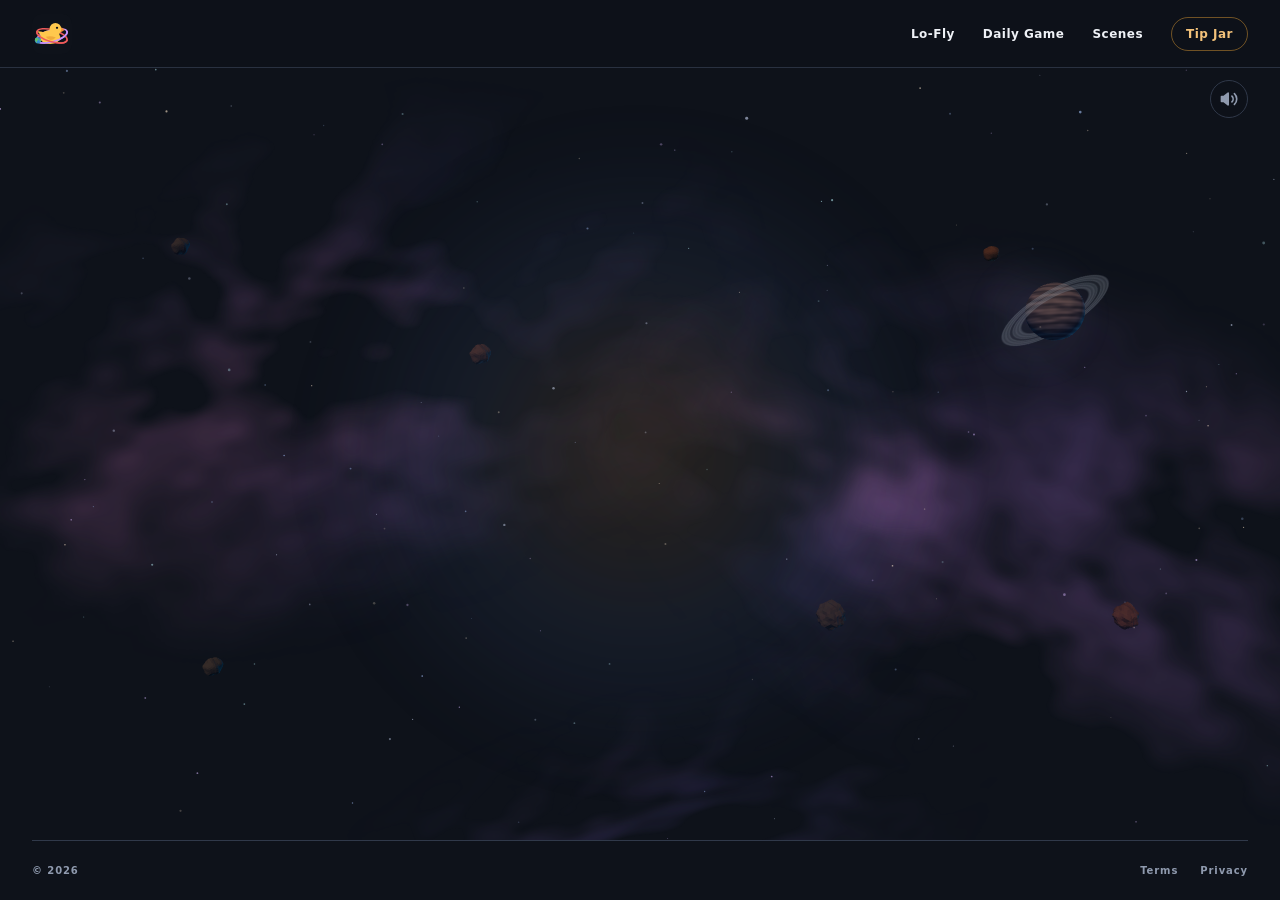
==== commit f0377318: "Remove the duck squeak sounds from the landing page and turn the sound toggle into a mute icon under" ====
--- a/index.html
+++ b/index.html
@@ -7,11 +7,11 @@
     <meta name="description" content="An interactive rubber duck in orbit. Play Lo-Fly and the Daily Game." />
     <title>jocoly.com</title>
     <link rel="icon" href="/assets/favicon-DB8IwmVq.svg" type="image/svg+xml" />
-    <script type="module" crossorigin src="/assets/main-D5SIvLq3.js"></script>
-    <link rel="modulepreload" crossorigin href="/assets/site-DkAqR7CB.js">
+    <script type="module" crossorigin src="/assets/main-CAgz_WyH.js"></script>
+    <link rel="modulepreload" crossorigin href="/assets/site-q9tcTUaJ.js">
     <link rel="modulepreload" crossorigin href="/assets/three.module-B9PKC9r9.js">
     <link rel="modulepreload" crossorigin href="/assets/BufferGeometryUtils-BU6Eg-JL.js">
-    <link rel="stylesheet" crossorigin href="/assets/site-BySpHu5W.css">
+    <link rel="stylesheet" crossorigin href="/assets/site-B7KDydQj.css">
   </head>
   <body>
     <a class="skip-link" href="#main">Skip to content</a>
@@ -36,7 +36,13 @@
           <button class="duck-hit-target" type="button" aria-label="Move the cursor across the duck to slap it. Click to change its colors."></button>
           <span class="sr-only" id="filter-status" aria-live="polite"></span>
         </div>
-        <button class="sound-toggle" type="button" aria-pressed="true">Sound on</button>
+        <button class="sound-toggle" type="button" aria-pressed="true" aria-label="Mute sound">
+          <svg viewBox="0 0 24 24" width="20" height="20" fill="none" stroke="currentColor" stroke-width="2" stroke-linecap="round" stroke-linejoin="round" aria-hidden="true">
+            <path d="M11 5 6 9H3v6h3l5 4z" fill="currentColor" />
+            <g class="icon-on"><path d="M15.5 8.5a5 5 0 0 1 0 7" /><path d="M18.5 5.5a9 9 0 0 1 0 13" /></g>
+            <g class="icon-off"><path d="m16 9 5 6" /><path d="m21 9-5 6" /></g>
+          </svg>
+        </button>
       </section>
     </main>
 
--- a/assets/site-B7KDydQj.css
+++ b/assets/site-B7KDydQj.css
@@ -0,0 +1 @@
+@layer properties{@supports (((-webkit-hyphens:none)) and (not (margin-trim:inline))) or ((-moz-orient:inline) and (not (color:rgb(from red r g b)))){*,:before,:after,::backdrop{--tw-rotate-x:initial;--tw-rotate-y:initial;--tw-rotate-z:initial;--tw-skew-x:initial;--tw-skew-y:initial;--tw-border-style:solid;--tw-ordinal:initial;--tw-slashed-zero:initial;--tw-numeric-figure:initial;--tw-numeric-spacing:initial;--tw-numeric-fraction:initial;--tw-shadow:0 0 #0000;--tw-shadow-color:initial;--tw-shadow-alpha:100%;--tw-inset-shadow:0 0 #0000;--tw-inset-shadow-color:initial;--tw-inset-shadow-alpha:100%;--tw-ring-color:initial;--tw-ring-shadow:0 0 #0000;--tw-inset-ring-color:initial;--tw-inset-ring-shadow:0 0 #0000;--tw-ring-inset:initial;--tw-ring-offset-width:0px;--tw-ring-offset-color:#fff;--tw-ring-offset-shadow:0 0 #0000;--tw-outline-style:solid;--tw-blur:initial;--tw-brightness:initial;--tw-contrast:initial;--tw-grayscale:initial;--tw-hue-rotate:initial;--tw-invert:initial;--tw-opacity:initial;--tw-saturate:initial;--tw-sepia:initial;--tw-drop-shadow:initial;--tw-drop-shadow-color:initial;--tw-drop-shadow-alpha:100%;--tw-drop-shadow-size:initial;--tw-backdrop-blur:initial;--tw-backdrop-brightness:initial;--tw-backdrop-contrast:initial;--tw-backdrop-grayscale:initial;--tw-backdrop-hue-rotate:initial;--tw-backdrop-invert:initial;--tw-backdrop-opacity:initial;--tw-backdrop-saturate:initial;--tw-backdrop-sepia:initial}}}@layer theme{:root,:host{--font-sans:-apple-system, BlinkMacSystemFont, "Segoe UI", Roboto, "Helvetica Neue", "Noto Sans", Arial, sans-serif, "Apple Color Emoji", "Segoe UI Emoji", "Segoe UI Symbol", "Noto Color Emoji";--font-mono:ui-monospace, SFMono-Regular, Menlo, Monaco, Consolas, "Liberation Mono", "Courier New", monospace;--spacing:.25rem;--ease-out:cubic-bezier(0, 0, .2, 1);--default-transition-duration:.15s;--default-transition-timing-function:cubic-bezier(.4, 0, .2, 1);--default-font-family:var(--font-sans);--default-mono-font-family:var(--font-mono)}}@layer base{*,:after,:before,::backdrop{box-sizing:border-box;border:0 solid;margin:0;padding:0}::file-selector-button{box-sizing:border-box;border:0 solid;margin:0;padding:0}html,:host{-webkit-text-size-adjust:100%;tab-size:4;line-height:1.5;font-family:var(--default-font-family,-apple-system, BlinkMacSystemFont, "Segoe UI", Roboto, "Helvetica Neue", "Noto Sans", Arial, sans-serif, "Apple Color Emoji", "Segoe UI Emoji", "Segoe UI Symbol", "Noto Color Emoji");font-feature-settings:var(--default-font-feature-settings,normal);font-variation-settings:var(--default-font-variation-settings,normal);-webkit-tap-highlight-color:transparent}hr{height:0;color:inherit;border-top-width:1px}abbr:where([title]){-webkit-text-decoration:underline dotted;text-decoration:underline dotted}h1,h2,h3,h4,h5,h6{font-size:inherit;font-weight:inherit}a{color:inherit;-webkit-text-decoration:inherit;text-decoration:inherit}b,strong{font-weight:bolder}code,kbd,samp,pre{font-family:var(--default-mono-font-family,ui-monospace, SFMono-Regular, Menlo, Monaco, Consolas, "Liberation Mono", "Courier New", monospace);font-feature-settings:var(--default-mono-font-feature-settings,normal);font-variation-settings:var(--default-mono-font-variation-settings,normal);font-size:1em}small{font-size:80%}sub,sup{vertical-align:baseline;font-size:75%;line-height:0;position:relative}sub{bottom:-.25em}sup{top:-.5em}table{text-indent:0;border-color:inherit;border-collapse:collapse}:-moz-focusring:where(:not(iframe)){outline:auto}progress{vertical-align:baseline}summary{display:list-item}ol,ul,menu{list-style:none}img,svg,video,canvas,audio,iframe,embed,object{vertical-align:middle;display:block}img,video{max-width:100%;height:auto}button,input,select,optgroup,textarea{font:inherit;font-feature-settings:inherit;font-variation-settings:inherit;letter-spacing:inherit;color:inherit;opacity:1;background-color:#0000;border-radius:0}::file-selector-button{font:inherit;font-feature-settings:inherit;font-variation-settings:inherit;letter-spacing:inherit;color:inherit;opacity:1;background-color:#0000;border-radius:0}:where(select:is([multiple],[size])) optgroup{font-weight:bolder}:where(select:is([multiple],[size])) optgroup option{padding-inline-start:20px}::file-selector-button{margin-inline-end:4px}::placeholder{opacity:1}@supports (not ((-webkit-appearance:-apple-pay-button))) or (contain-intrinsic-size:1px){::placeholder{color:currentColor}@supports (color:color-mix(in lab,red,red)){::placeholder{color:color-mix(in oklab,currentcolor 50%,transparent)}}}textarea{resize:vertical}::-webkit-search-decoration{-webkit-appearance:none}::-webkit-date-and-time-value{min-height:1lh;text-align:inherit}::-webkit-datetime-edit{display:inline-flex}::-webkit-datetime-edit-fields-wrapper{padding:0}::-webkit-datetime-edit{padding-block:0}::-webkit-datetime-edit-year-field{padding-block:0}::-webkit-datetime-edit-month-field{padding-block:0}::-webkit-datetime-edit-day-field{padding-block:0}::-webkit-datetime-edit-hour-field{padding-block:0}::-webkit-datetime-edit-minute-field{padding-block:0}::-webkit-datetime-edit-second-field{padding-block:0}::-webkit-datetime-edit-millisecond-field{padding-block:0}::-webkit-datetime-edit-meridiem-field{padding-block:0}::-webkit-calendar-picker-indicator{line-height:1}:-moz-ui-invalid{box-shadow:none}button,input:where([type=button],[type=reset],[type=submit]){appearance:button}::file-selector-button{appearance:button}::-webkit-inner-spin-button{height:auto}::-webkit-outer-spin-button{height:auto}[hidden]:where(:not([hidden=until-found])){display:none!important}}@layer components;@layer utilities{.collapse{visibility:collapse}.invisible{visibility:hidden}.visible{visibility:visible}.sr-only{clip-path:inset(50%);white-space:nowrap;border-width:0;width:1px;height:1px;margin:-1px;padding:0;position:absolute;overflow:hidden}.\!fixed{position:fixed!important}.absolute{position:absolute}.fixed{position:fixed}.relative{position:relative}.static{position:static}.top-6{top:calc(var(--spacing) * 6)}.container{width:100%}@media(min-width:40rem){.container{max-width:40rem}}@media(min-width:48rem){.container{max-width:48rem}}@media(min-width:64rem){.container{max-width:64rem}}@media(min-width:80rem){.container{max-width:80rem}}@media(min-width:96rem){.container{max-width:96rem}}.block{display:block}.flex{display:flex}.grid{display:grid}.hidden{display:none}.inline{display:inline}.table{display:table}.h-9{height:calc(var(--spacing) * 9)}.shrink{flex-shrink:1}.grow{flex-grow:1}.transform{transform:var(--tw-rotate-x,) var(--tw-rotate-y,) var(--tw-rotate-z,) var(--tw-skew-x,) var(--tw-skew-y,)}.resize{resize:both}.flex-wrap{flex-wrap:wrap}.rounded{border-radius:.25rem}.border{border-style:var(--tw-border-style);border-width:1px}.lowercase{text-transform:lowercase}.italic{font-style:italic}.ordinal{--tw-ordinal:ordinal;font-variant-numeric:var(--tw-ordinal,) var(--tw-slashed-zero,) var(--tw-numeric-figure,) var(--tw-numeric-spacing,) var(--tw-numeric-fraction,)}.antialiased{-webkit-font-smoothing:antialiased;-moz-osx-font-smoothing:grayscale}.shadow{--tw-shadow:0 1px 3px 0 var(--tw-shadow-color,#0000001a), 0 1px 2px -1px var(--tw-shadow-color,#0000001a);box-shadow:var(--tw-inset-shadow),var(--tw-inset-ring-shadow),var(--tw-ring-offset-shadow),var(--tw-ring-shadow),var(--tw-shadow)}.ring{--tw-ring-shadow:var(--tw-ring-inset,) 0 0 0 calc(1px + var(--tw-ring-offset-width)) var(--tw-ring-color,currentcolor);box-shadow:var(--tw-inset-shadow),var(--tw-inset-ring-shadow),var(--tw-ring-offset-shadow),var(--tw-ring-shadow),var(--tw-shadow)}.outline{outline-style:var(--tw-outline-style);outline-width:1px}.blur{--tw-blur:blur(8px);filter:var(--tw-blur,) var(--tw-brightness,) var(--tw-contrast,) var(--tw-grayscale,) var(--tw-hue-rotate,) var(--tw-invert,) var(--tw-saturate,) var(--tw-sepia,) var(--tw-drop-shadow,)}.grayscale{--tw-grayscale:grayscale(100%);filter:var(--tw-blur,) var(--tw-brightness,) var(--tw-contrast,) var(--tw-grayscale,) var(--tw-hue-rotate,) var(--tw-invert,) var(--tw-saturate,) var(--tw-sepia,) var(--tw-drop-shadow,)}.invert{--tw-invert:invert(100%);filter:var(--tw-blur,) var(--tw-brightness,) var(--tw-contrast,) var(--tw-grayscale,) var(--tw-hue-rotate,) var(--tw-invert,) var(--tw-saturate,) var(--tw-sepia,) var(--tw-drop-shadow,)}.filter{filter:var(--tw-blur,) var(--tw-brightness,) var(--tw-contrast,) var(--tw-grayscale,) var(--tw-hue-rotate,) var(--tw-invert,) var(--tw-saturate,) var(--tw-sepia,) var(--tw-drop-shadow,)}.backdrop-filter{-webkit-backdrop-filter:var(--tw-backdrop-blur,) var(--tw-backdrop-brightness,) var(--tw-backdrop-contrast,) var(--tw-backdrop-grayscale,) var(--tw-backdrop-hue-rotate,) var(--tw-backdrop-invert,) var(--tw-backdrop-opacity,) var(--tw-backdrop-saturate,) var(--tw-backdrop-sepia,);backdrop-filter:var(--tw-backdrop-blur,) var(--tw-backdrop-brightness,) var(--tw-backdrop-contrast,) var(--tw-backdrop-grayscale,) var(--tw-backdrop-hue-rotate,) var(--tw-backdrop-invert,) var(--tw-backdrop-opacity,) var(--tw-backdrop-saturate,) var(--tw-backdrop-sepia,)}.transition{transition-property:color,background-color,border-color,outline-color,text-decoration-color,fill,stroke,--tw-gradient-from,--tw-gradient-via,--tw-gradient-to,opacity,box-shadow,transform,translate,scale,rotate,filter,-webkit-backdrop-filter,backdrop-filter,display,content-visibility,overlay,pointer-events;transition-timing-function:var(--tw-ease,var(--default-transition-timing-function));transition-duration:var(--tw-duration,var(--default-transition-duration))}}:root{color-scheme:dark}html{scroll-behavior:smooth}body{color:#eef1f6;background:#0e121a;flex-direction:column;min-height:100svh;margin:0;font-family:Inter,ui-sans-serif,system-ui,sans-serif;display:flex}a{color:inherit;text-decoration:none}button{font:inherit}a:focus-visible,button:focus-visible{outline-offset:5px;outline:2px solid #aabdff}.sr-only{clip:rect(0,0,0,0);white-space:nowrap;border:0;width:1px;height:1px;margin:-1px;padding:0;position:absolute;overflow:hidden}.skip-link{z-index:100;color:#0e121a;background:#e8edff;padding:10px 14px;position:fixed;top:-70px;left:12px}.skip-link:focus{top:12px}.site-header{-webkit-backdrop-filter:blur(18px);backdrop-filter:blur(18px);z-index:5;background:#0e121aeb;border-bottom:1px solid #293140;flex:none;height:68px}.header-inner{justify-content:space-between;align-items:center;width:min(100% - 64px,1280px);height:100%;margin-inline:auto;display:flex}.brand-mark{place-items:center;width:40px;height:40px;display:grid}.brand-mark img{width:40px;height:40px;display:block}.site-nav{letter-spacing:.04em;gap:28px;font-size:12px;font-weight:650;display:flex}.site-nav a,.site-nav [aria-current=page]{align-items:center;padding:12px 0;display:inline-flex}.site-nav a:hover{color:#aabdff}.header-actions{align-items:center;gap:28px;display:flex}.tip-jar{color:#f3c27a;letter-spacing:.04em;white-space:nowrap;border:1px solid #d4933280;border-radius:999px;align-items:center;padding:7px 14px;font-size:12px;font-weight:650;transition:background-color .15s,border-color .15s;display:inline-flex}.tip-jar:hover{background:#d4933224;border-color:#d49332}main{flex:1;min-height:0;display:grid}.hero{cursor:grab;touch-action:none;isolation:isolate;place-items:center;min-height:calc(100svh - 130px);display:grid;position:relative;overflow:hidden}.space-field,.space-objects{pointer-events:none;width:100%;height:100%;display:block;position:absolute;inset:0}.space-field{z-index:0}.space-objects{z-index:1;opacity:.65}.hero-art{aspect-ratio:1;z-index:2;pointer-events:none;width:min(100vw - 32px,100svh - 142px,850px);position:relative}.art-halo{filter:blur(38px);background:radial-gradient(circle,#d4933222 4%,#4b68a31b 47%,#0000 76%);border-radius:50%;position:absolute;inset:11%}.scene-canvas{opacity:0;pointer-events:none;width:100%;height:100%;transition:opacity .4s;display:block;position:absolute;inset:0}.hero-art.scene-ready .scene-canvas{opacity:1}.duck-hit-target{z-index:1;pointer-events:auto;touch-action:none;background:0 0;border:0;width:56%;height:67%;padding:0;position:absolute;top:17%;left:22%}.duck-hit-target:disabled{pointer-events:none}.duck-hit-target:focus-visible{border-radius:50%;outline:2px solid #aabdff}.site-footer{color:#8f9aae;letter-spacing:.09em;border-top:1px solid #30394a;flex:none;justify-content:space-between;align-items:center;width:min(100% - 64px,1280px);min-height:60px;margin-inline:auto;font-size:10px;font-weight:650;display:flex}.game-page{height:100svh;overflow:hidden}.game-page main{flex:1;min-height:0;display:block}.game-frame{background:#101b22;border:0;width:100%;height:100%;display:block}@media(max-width:520px){.site-header{height:58px}.header-inner,.site-footer{width:calc(100% - 36px)}.header-actions,.site-nav{gap:18px}.tip-jar{padding:6px 11px}.hero{min-height:calc(100svh - 112px)}.hero-art{width:min(100vw - 4px,100svh - 126px)}.site-footer{min-height:54px}}@media(prefers-reduced-motion:reduce){html{scroll-behavior:auto}.scene-canvas{transition:none}}.footer-links{gap:22px;display:flex}.footer-links a:hover{color:#aabdff}.legal{color:#cfd6e3;width:min(100% - 64px,760px);margin-inline:auto;padding:56px 0 72px;line-height:1.65;display:block}.legal h1{color:#eef1f6;margin:0 0 6px;font-size:32px;line-height:1.2}.legal h2{color:#eef1f6;margin:36px 0 8px;font-size:18px}.legal p,.legal ul{margin:0 0 14px;font-size:15px}.legal ul{padding-left:22px}.legal li{margin-bottom:6px}.legal a{color:#aabdff;text-underline-offset:3px;text-decoration:underline}.legal code{background:#1a2130;border-radius:4px;padding:1px 5px;font-size:13px}.legal .updated{color:#8f9aae;margin-bottom:28px;font-size:13px}@media(max-width:520px){.legal{width:calc(100% - 36px);padding-top:36px}}.sound-toggle{z-index:3;color:#8f9aae;cursor:pointer;background:#0e121acc;border:1px solid #30394a;border-radius:999px;place-items:center;width:38px;height:38px;padding:0;transition:color .2s,border-color .2s;display:grid;position:absolute;top:12px;right:max(32px,50% - 640px)}.sound-toggle:hover,.sound-toggle:focus-visible{color:#eef1f6;border-color:#98aaff;outline:none}.sound-toggle[aria-pressed=false]{opacity:.7}.sound-toggle .icon-off,.sound-toggle[aria-pressed=false] .icon-on{display:none}.sound-toggle[aria-pressed=false] .icon-off{display:inline}@media(max-width:520px){.sound-toggle{right:18px}}.hero.spinning,.hero.spinning *{cursor:grabbing}@property --tw-rotate-x{syntax:"*";inherits:false}@property --tw-rotate-y{syntax:"*";inherits:false}@property --tw-rotate-z{syntax:"*";inherits:false}@property --tw-skew-x{syntax:"*";inherits:false}@property --tw-skew-y{syntax:"*";inherits:false}@property --tw-border-style{syntax:"*";inherits:false;initial-value:solid}@property --tw-ordinal{syntax:"*";inherits:false}@property --tw-slashed-zero{syntax:"*";inherits:false}@property --tw-numeric-figure{syntax:"*";inherits:false}@property --tw-numeric-spacing{syntax:"*";inherits:false}@property --tw-numeric-fraction{syntax:"*";inherits:false}@property --tw-shadow{syntax:"*";inherits:false;initial-value:0 0 #0000}@property --tw-shadow-color{syntax:"*";inherits:false}@property --tw-shadow-alpha{syntax:"<percentage>";inherits:false;initial-value:100%}@property --tw-inset-shadow{syntax:"*";inherits:false;initial-value:0 0 #0000}@property --tw-inset-shadow-color{syntax:"*";inherits:false}@property --tw-inset-shadow-alpha{syntax:"<percentage>";inherits:false;initial-value:100%}@property --tw-ring-color{syntax:"*";inherits:false}@property --tw-ring-shadow{syntax:"*";inherits:false;initial-value:0 0 #0000}@property --tw-inset-ring-color{syntax:"*";inherits:false}@property --tw-inset-ring-shadow{syntax:"*";inherits:false;initial-value:0 0 #0000}@property --tw-ring-inset{syntax:"*";inherits:false}@property --tw-ring-offset-width{syntax:"<length>";inherits:false;initial-value:0}@property --tw-ring-offset-color{syntax:"*";inherits:false;initial-value:#fff}@property --tw-ring-offset-shadow{syntax:"*";inherits:false;initial-value:0 0 #0000}@property --tw-outline-style{syntax:"*";inherits:false;initial-value:solid}@property --tw-blur{syntax:"*";inherits:false}@property --tw-brightness{syntax:"*";inherits:false}@property --tw-contrast{syntax:"*";inherits:false}@property --tw-grayscale{syntax:"*";inherits:false}@property --tw-hue-rotate{syntax:"*";inherits:false}@property --tw-invert{syntax:"*";inherits:false}@property --tw-opacity{syntax:"*";inherits:false}@property --tw-saturate{syntax:"*";inherits:false}@property --tw-sepia{syntax:"*";inherits:false}@property --tw-drop-shadow{syntax:"*";inherits:false}@property --tw-drop-shadow-color{syntax:"*";inherits:false}@property --tw-drop-shadow-alpha{syntax:"<percentage>";inherits:false;initial-value:100%}@property --tw-drop-shadow-size{syntax:"*";inherits:false}@property --tw-backdrop-blur{syntax:"*";inherits:false}@property --tw-backdrop-brightness{syntax:"*";inherits:false}@property --tw-backdrop-contrast{syntax:"*";inherits:false}@property --tw-backdrop-grayscale{syntax:"*";inherits:false}@property --tw-backdrop-hue-rotate{syntax:"*";inherits:false}@property --tw-backdrop-invert{syntax:"*";inherits:false}@property --tw-backdrop-opacity{syntax:"*";inherits:false}@property --tw-backdrop-saturate{syntax:"*";inherits:false}@property --tw-backdrop-sepia{syntax:"*";inherits:false}
